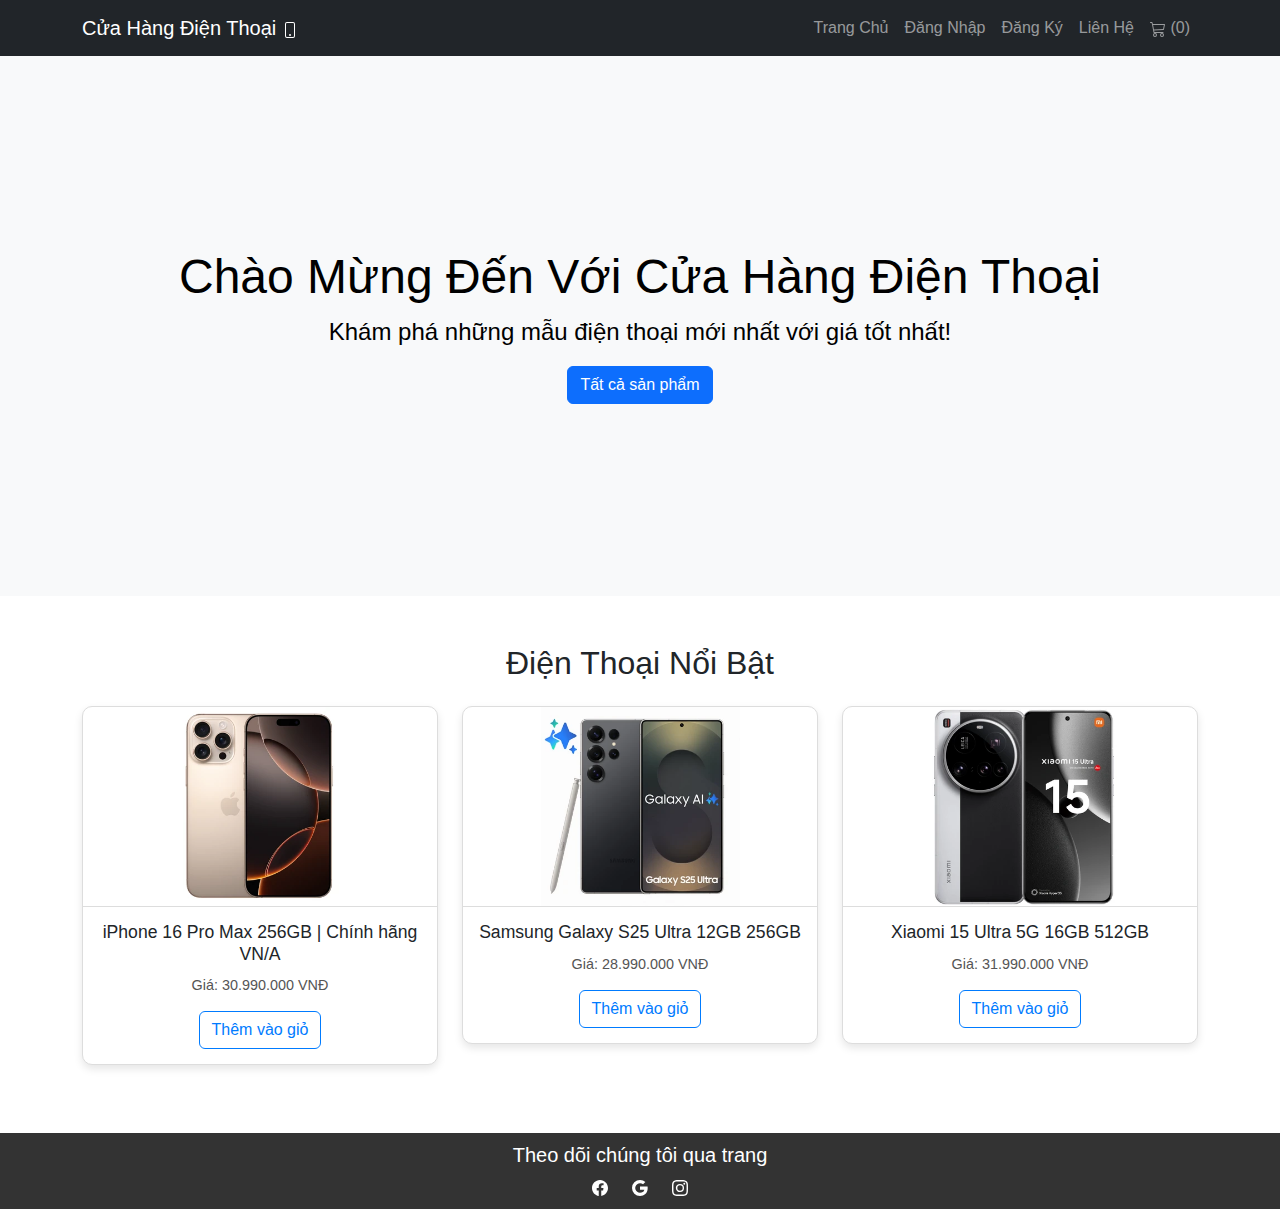
==== index.html @ 30577195 "init project" ====
<!DOCTYPE html>
<html lang="vi">
<head>
    <meta charset="UTF-8">
    <meta name="viewport" content="width=device-width, initial-scale=1.0">
    <title>Cửa Hàng Điện Thoại - Trang Chủ</title>
    <link href="https://cdn.jsdelivr.net/npm/bootstrap@5.3.3/dist/css/bootstrap.min.css" rel="stylesheet">
    <link rel="stylesheet" href="css/styles.css">
</head>
<body>
    <!-- Navbar -->
    <nav class="navbar navbar-expand-lg navbar-dark bg-dark">
        <div class="container">
            <a class="navbar-brand" href="index.html">Cửa Hàng Điện Thoại
              <svg xmlns="http://www.w3.org/2000/svg" width="16" height="16" fill="currentColor" class="bi bi-phone" viewBox="0 0 16 16">
                <path d="M11 1a1 1 0 0 1 1 1v12a1 1 0 0 1-1 1H5a1 1 0 0 1-1-1V2a1 1 0 0 1 1-1zM5 0a2 2 0 0 0-2 2v12a2 2 0 0 0 2 2h6a2 2 0 0 0 2-2V2a2 2 0 0 0-2-2z"/>
                <path d="M8 14a1 1 0 1 0 0-2 1 1 0 0 0 0 2"/>
              </svg>
            </a>
            <button class="navbar-toggler" type="button" data-bs-toggle="collapse" data-bs-target="#navbarNav">
                <span class="navbar-toggler-icon"></span>
            </button>
            <div class="collapse navbar-collapse" id="navbarNav">
                <ul class="navbar-nav ms-auto">
                    <li class="nav-item"><a class="nav-link" href="index.html">Trang Chủ</a></li>
                    <li class="nav-item"><a class="nav-link" href="login.html">Đăng Nhập</a></li>
                    <li class="nav-item"><a class="nav-link" href="register.html">Đăng Ký</a></li>
                    <li class="nav-item"><a class="nav-link" href="contact.html">Liên Hệ</a></li>
                    <li class="nav-item"><a class="nav-link" href="cart.html"><svg xmlns="http://www.w3.org/2000/svg" width="16" height="16" fill="currentColor" class="bi bi-cart3" viewBox="0 0 16 16">
                      <path d="M0 1.5A.5.5 0 0 1 .5 1H2a.5.5 0 0 1 .485.379L2.89 3H14.5a.5.5 0 0 1 .49.598l-1 5a.5.5 0 0 1-.465.401l-9.397.472L4.415 11H13a.5.5 0 0 1 0 1H4a.5.5 0 0 1-.491-.408L2.01 3.607 1.61 2H.5a.5.5 0 0 1-.5-.5M3.102 4l.84 4.479 9.144-.459L13.89 4zM5 12a2 2 0 1 0 0 4 2 2 0 0 0 0-4m7 0a2 2 0 1 0 0 4 2 2 0 0 0 0-4m-7 1a1 1 0 1 1 0 2 1 1 0 0 1 0-2m7 0a1 1 0 1 1 0 2 1 1 0 0 1 0-2"/>
                    </svg> (<span class="cart-count">0</span>)</a></li>
                </ul>
            </div>
        </div>
    </nav>

    <!-- Hero Section -->
    <header class="hero-section text-center text-white">
      <div class="container">
          <h1 class="display-4">Chào Mừng Đến Với Cửa Hàng Điện Thoại</h1>
          <p>Khám phá những mẫu điện thoại mới nhất với giá tốt nhất!</p>
          <a href="all-products.html" class="btn btn-primary">Tất cả sản phẩm</a>
      </div>
  </header>
    <!-- Featured Phones -->
    <section class="py-5">
        <div class="container">
            <h2 class="text-center mb-4">Điện Thoại Nổi Bật</h2>
            <div class="row">
                <div class="col-md-4">
                    <div class="card">
                        <img src="image/2.jpg" class="card-img-top" alt="" />
                        <div class="card-body">
                            <h5 class="card-title">iPhone 16 Pro Max 256GB | Chính hãng VN/A</h5>
                            <p class="card-text">Giá: 30.990.000 VNĐ</p>
                            <button class="btn btn-outline-primary add-to-cart" data-id="1">Thêm vào giỏ</button>
                        </div>
                    </div>
                </div>
                <div class="col-md-4">
                    <div class="card">
                        <img src="image/5.jpg" class="card-img-top" alt="" />
                        <div class="card-body">
                            <h5 class="card-title">Samsung Galaxy S25 Ultra 12GB 256GB</h5>
                            <p class="card-text">Giá: 28.990.000 VNĐ</p>
                            <button class="btn btn-outline-primary add-to-cart" data-id="4">Thêm vào giỏ</button>
                        </div>
                    </div>
                </div>
                <div class="col-md-4">
                    <div class="card">
                        <img src="image/9.jpg" class="card-img-top" alt="" />
                        <div class="card-body">
                            <h5 class="card-title">Xiaomi 15 Ultra 5G 16GB 512GB</h5>
                            <p class="card-text">Giá: 31.990.000 VNĐ</p>
                            <button class="btn btn-outline-primary add-to-cart" data-id="8">Thêm vào giỏ</button>
                        </div>
                    </div>
                </div>
            </div>
        </div>
    </section>
    <footer>
      <div class="container">
        <h5>Theo dõi chúng tôi qua trang</h5>
        <p>
          <svg xmlns="http://www.w3.org/2000/svg" width="16" height="16" fill="currentColor" class="bi bi-facebook" viewBox="0 0 16 16">
          <path d="M16 8.049c0-4.446-3.582-8.05-8-8.05C3.58 0-.002 3.603-.002 8.05c0 4.017 2.926 7.347 6.75 7.951v-5.625h-2.03V8.05H6.75V6.275c0-2.017 1.195-3.131 3.022-3.131.876 0 1.791.157 1.791.157v1.98h-1.009c-.993 0-1.303.621-1.303 1.258v1.51h2.218l-.354 2.326H9.25V16c3.824-.604 6.75-3.934 6.75-7.951"/>
        </svg>
        <svg xmlns="http://www.w3.org/2000/svg" width="16" height="16" fill="currentColor" class="bi bi-google" viewBox="0 0 16 16">
          <path d="M15.545 6.558a9.4 9.4 0 0 1 .139 1.626c0 2.434-.87 4.492-2.384 5.885h.002C11.978 15.292 10.158 16 8 16A8 8 0 1 1 8 0a7.7 7.7 0 0 1 5.352 2.082l-2.284 2.284A4.35 4.35 0 0 0 8 3.166c-2.087 0-3.86 1.408-4.492 3.304a4.8 4.8 0 0 0 0 3.063h.003c.635 1.893 2.405 3.301 4.492 3.301 1.078 0 2.004-.276 2.722-.764h-.003a3.7 3.7 0 0 0 1.599-2.431H8v-3.08z"/>
        </svg>
        <svg xmlns="http://www.w3.org/2000/svg" width="16" height="16" fill="currentColor" class="bi bi-instagram" viewBox="0 0 16 16">
          <path d="M8 0C5.829 0 5.556.01 4.703.048 3.85.088 3.269.222 2.76.42a3.9 3.9 0 0 0-1.417.923A3.9 3.9 0 0 0 .42 2.76C.222 3.268.087 3.85.048 4.7.01 5.555 0 5.827 0 8.001c0 2.172.01 2.444.048 3.297.04.852.174 1.433.372 1.942.205.526.478.972.923 1.417.444.445.89.719 1.416.923.51.198 1.09.333 1.942.372C5.555 15.99 5.827 16 8 16s2.444-.01 3.298-.048c.851-.04 1.434-.174 1.943-.372a3.9 3.9 0 0 0 1.416-.923c.445-.445.718-.891.923-1.417.197-.509.332-1.09.372-1.942C15.99 10.445 16 10.173 16 8s-.01-2.445-.048-3.299c-.04-.851-.175-1.433-.372-1.941a3.9 3.9 0 0 0-.923-1.417A3.9 3.9 0 0 0 13.24.42c-.51-.198-1.092-.333-1.943-.372C10.443.01 10.172 0 7.998 0zm-.717 1.442h.718c2.136 0 2.389.007 3.232.046.78.035 1.204.166 1.486.275.373.145.64.319.92.599s.453.546.598.92c.11.281.24.705.275 1.485.039.843.047 1.096.047 3.231s-.008 2.389-.047 3.232c-.035.78-.166 1.203-.275 1.485a2.5 2.5 0 0 1-.599.919c-.28.28-.546.453-.92.598-.28.11-.704.24-1.485.276-.843.038-1.096.047-3.232.047s-2.39-.009-3.233-.047c-.78-.036-1.203-.166-1.485-.276a2.5 2.5 0 0 1-.92-.598 2.5 2.5 0 0 1-.6-.92c-.109-.281-.24-.705-.275-1.485-.038-.843-.046-1.096-.046-3.233s.008-2.388.046-3.231c.036-.78.166-1.204.276-1.486.145-.373.319-.64.599-.92s.546-.453.92-.598c.282-.11.705-.24 1.485-.276.738-.034 1.024-.044 2.515-.045zm4.988 1.328a.96.96 0 1 0 0 1.92.96.96 0 0 0 0-1.92m-4.27 1.122a4.109 4.109 0 1 0 0 8.217 4.109 4.109 0 0 0 0-8.217m0 1.441a2.667 2.667 0 1 1 0 5.334 2.667 2.667 0 0 1 0-5.334"/>
        </svg>
      </p>
      </div>
    </footer>
    
    <script src="https://cdn.jsdelivr.net/npm/bootstrap@5.3.3/dist/js/bootstrap.bundle.min.js"></script>
    <script src="js/main.js"></script>
</body>
</html>
---- css/styles.css ----
body {
    font-family: Arial, sans-serif;
}

.hero-section {
    background-color: #f8f9fa;
    height: 60vh;
    display: flex;
    align-items: center;
    justify-content: center;
    text-align: center;
}
.hero-section h1{
    color: black;
    font-size: 3em;
}
.hero-section p{
    color: black;
    font-size: 1.5em;
}

.logo-image {
    height: 40px;
}

.card {
    transition: transform 0.2s;
    border: 1px solid #ddd;
    border-radius: 10px;
    overflow: hidden;
    box-shadow: 0 4px 8px rgba(0, 0, 0, 0.1);
    margin-bottom: 20px; /* Add margin-bottom for spacing between cards */
}

.card:hover {
    transform: scale(1.05);
    box-shadow: 0 8px 16px rgba(0, 0, 0, 0.2);
}

.card-img-top {
    border-bottom: 1px solid #ddd;
    border-top-left-radius: 10px;
    border-top-right-radius: 10px;
    height: 200px; /* Adjust the height of the image */
    object-fit: contain; /* Ensure the entire image is visible */
    width: 100%; /* Ensure the image takes the full width of the card */
}

.card-body {
    padding: 15px;
    text-align: center;
}

.card-title {
    font-size: 1.1em; /* Adjust the font size */
    margin-bottom: 10px;
}

.card-text {
    font-size: 0.9em; /* Adjust the font size */
    color: #555;
    margin-bottom: 15px;
}

.btn-outline-primary {
    border-color: #007bff;
    color: #007bff;
    transition: background-color 0.2s, color 0.2s;
}

.btn-outline-primary:hover {
    background-color: #007bff;
    color: #fff;
}

/* Optional: Custom styles for the modal */
.modal-body img {
    max-width: 100%;
    height: auto;
}

footer {
    background-color: #333;
    color: white;
    text-align: center;
    padding: 10px;
    bottom: 0;
    width: 100%;
}

footer p {
    margin: 0;
}

/* Add margin to the icons in the footer */
footer svg {
    margin: 0 10px; /* Adjust the value as needed */
}
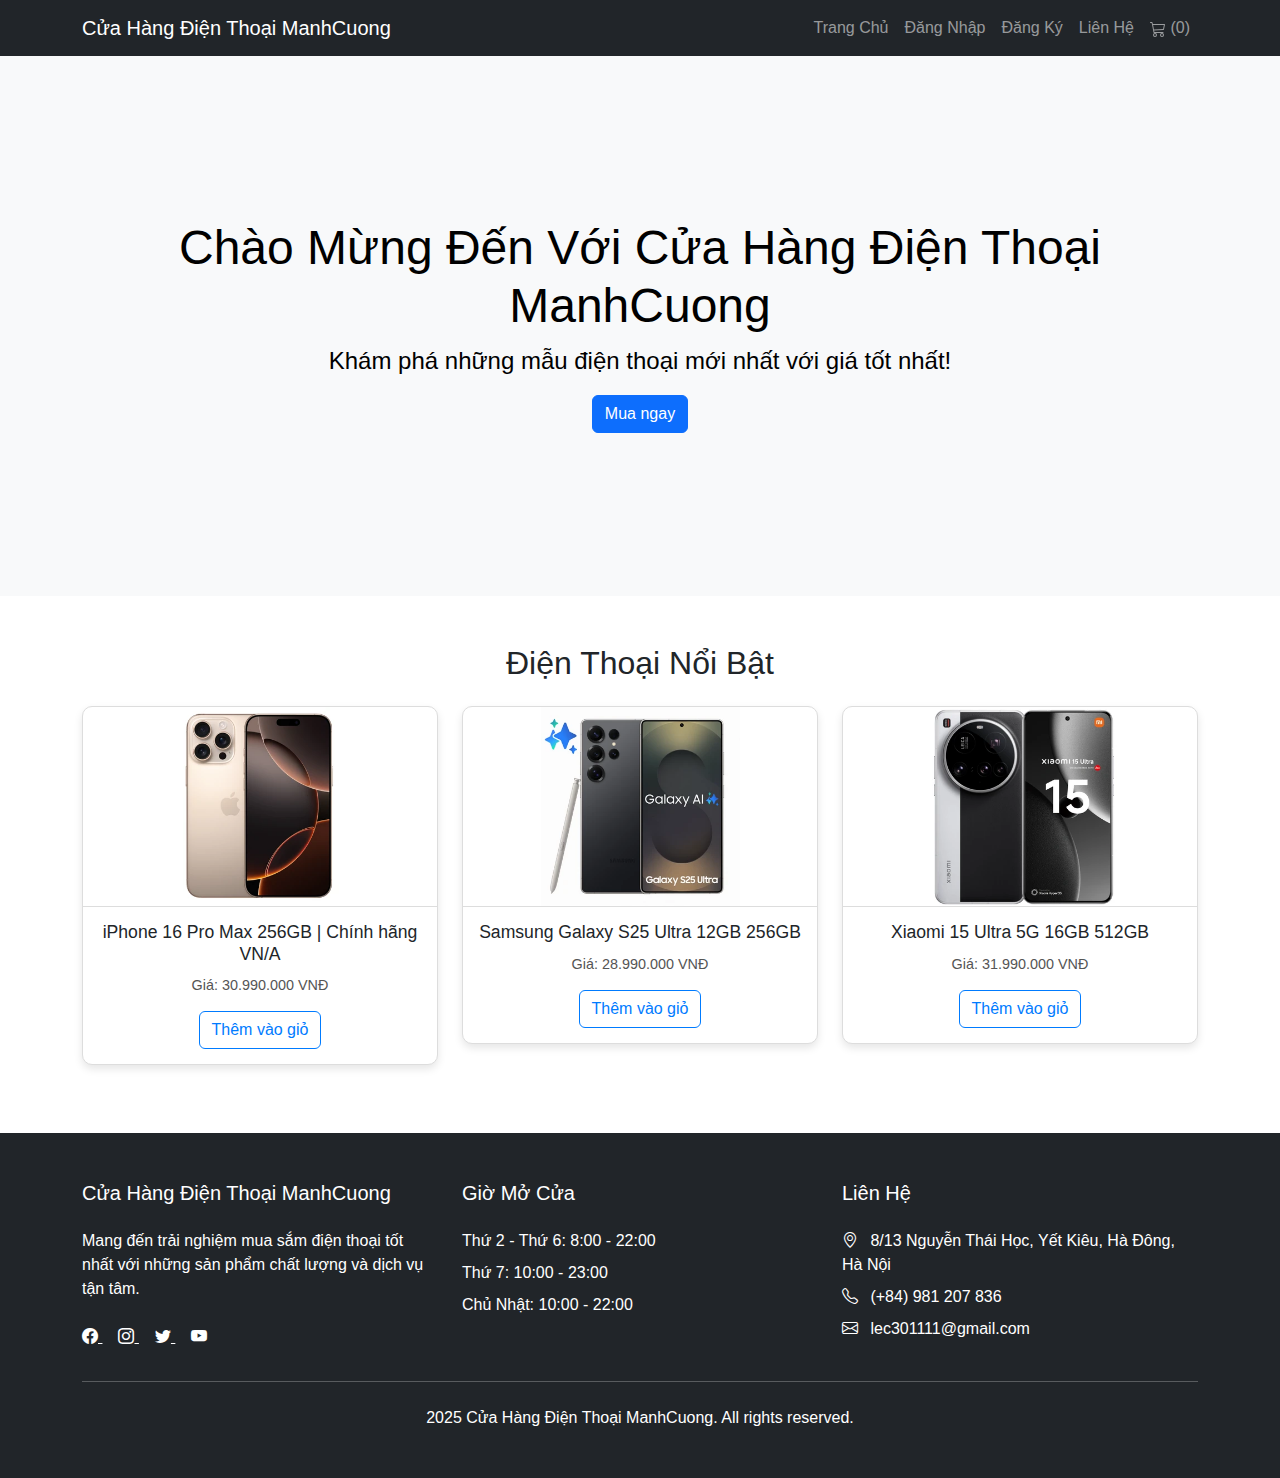
==== commit 3cd7217e: "add hello" ====
--- a/index.html
+++ b/index.html
@@ -3,20 +3,17 @@
 <head>
     <meta charset="UTF-8">
     <meta name="viewport" content="width=device-width, initial-scale=1.0">
-    <title>Cửa Hàng Điện Thoại - Trang Chủ</title>
+    <title>Cửa Hàng Điện Thoại ManhCuong - Trang Chủ</title>
     <link href="https://cdn.jsdelivr.net/npm/bootstrap@5.3.3/dist/css/bootstrap.min.css" rel="stylesheet">
-    <link rel="stylesheet" href="css/styles.css">
+    <!-- Bootstrap Icons -->
+    <link rel="stylesheet" href="https://cdn.jsdelivr.net/npm/bootstrap-icons@1.11.3/font/bootstrap-icons.min.css"/>
+    <link rel="stylesheet" href="css/styles.css" />
 </head>
 <body>
     <!-- Navbar -->
     <nav class="navbar navbar-expand-lg navbar-dark bg-dark">
         <div class="container">
-            <a class="navbar-brand" href="index.html">Cửa Hàng Điện Thoại
-              <svg xmlns="http://www.w3.org/2000/svg" width="16" height="16" fill="currentColor" class="bi bi-phone" viewBox="0 0 16 16">
-                <path d="M11 1a1 1 0 0 1 1 1v12a1 1 0 0 1-1 1H5a1 1 0 0 1-1-1V2a1 1 0 0 1 1-1zM5 0a2 2 0 0 0-2 2v12a2 2 0 0 0 2 2h6a2 2 0 0 0 2-2V2a2 2 0 0 0-2-2z"/>
-                <path d="M8 14a1 1 0 1 0 0-2 1 1 0 0 0 0 2"/>
-              </svg>
-            </a>
+            <a class="navbar-brand" href="index.html">Cửa Hàng Điện Thoại ManhCuong</a>
             <button class="navbar-toggler" type="button" data-bs-toggle="collapse" data-bs-target="#navbarNav">
                 <span class="navbar-toggler-icon"></span>
             </button>
@@ -37,9 +34,9 @@
     <!-- Hero Section -->
     <header class="hero-section text-center text-white">
       <div class="container">
-          <h1 class="display-4">Chào Mừng Đến Với Cửa Hàng Điện Thoại</h1>
+          <h1 class="display-4">Chào Mừng Đến Với Cửa Hàng Điện Thoại ManhCuong</h1>
           <p>Khám phá những mẫu điện thoại mới nhất với giá tốt nhất!</p>
-          <a href="all-products.html" class="btn btn-primary">Tất cả sản phẩm</a>
+          <a href="all-products.html" class="btn btn-primary">Mua ngay</a>
       </div>
   </header>
     <!-- Featured Phones -->
@@ -49,7 +46,7 @@
             <div class="row">
                 <div class="col-md-4">
                     <div class="card">
-                        <img src="image/2.jpg" class="card-img-top" alt="" />
+                        <a href="product/product1.html"><img src="image/2.jpg" class="card-img-top" alt="" /></a>
                         <div class="card-body">
                             <h5 class="card-title">iPhone 16 Pro Max 256GB | Chính hãng VN/A</h5>
                             <p class="card-text">Giá: 30.990.000 VNĐ</p>
@@ -59,7 +56,7 @@
                 </div>
                 <div class="col-md-4">
                     <div class="card">
-                        <img src="image/5.jpg" class="card-img-top" alt="" />
+                        <a href="product/product4.html"><img src="image/5.jpg" class="card-img-top" alt=""></a>
                         <div class="card-body">
                             <h5 class="card-title">Samsung Galaxy S25 Ultra 12GB 256GB</h5>
                             <p class="card-text">Giá: 28.990.000 VNĐ</p>
@@ -69,7 +66,7 @@
                 </div>
                 <div class="col-md-4">
                     <div class="card">
-                        <img src="image/9.jpg" class="card-img-top" alt="" />
+                        <a href="product/product8.html"><img src="image/9.jpg" class="card-img-top" alt=""></a>
                         <div class="card-body">
                             <h5 class="card-title">Xiaomi 15 Ultra 5G 16GB 512GB</h5>
                             <p class="card-text">Giá: 31.990.000 VNĐ</p>
@@ -80,24 +77,61 @@
             </div>
         </div>
     </section>
-    <footer>
-      <div class="container">
-        <h5>Theo dõi chúng tôi qua trang</h5>
-        <p>
-          <svg xmlns="http://www.w3.org/2000/svg" width="16" height="16" fill="currentColor" class="bi bi-facebook" viewBox="0 0 16 16">
-          <path d="M16 8.049c0-4.446-3.582-8.05-8-8.05C3.58 0-.002 3.603-.002 8.05c0 4.017 2.926 7.347 6.75 7.951v-5.625h-2.03V8.05H6.75V6.275c0-2.017 1.195-3.131 3.022-3.131.876 0 1.791.157 1.791.157v1.98h-1.009c-.993 0-1.303.621-1.303 1.258v1.51h2.218l-.354 2.326H9.25V16c3.824-.604 6.75-3.934 6.75-7.951"/>
-        </svg>
-        <svg xmlns="http://www.w3.org/2000/svg" width="16" height="16" fill="currentColor" class="bi bi-google" viewBox="0 0 16 16">
-          <path d="M15.545 6.558a9.4 9.4 0 0 1 .139 1.626c0 2.434-.87 4.492-2.384 5.885h.002C11.978 15.292 10.158 16 8 16A8 8 0 1 1 8 0a7.7 7.7 0 0 1 5.352 2.082l-2.284 2.284A4.35 4.35 0 0 0 8 3.166c-2.087 0-3.86 1.408-4.492 3.304a4.8 4.8 0 0 0 0 3.063h.003c.635 1.893 2.405 3.301 4.492 3.301 1.078 0 2.004-.276 2.722-.764h-.003a3.7 3.7 0 0 0 1.599-2.431H8v-3.08z"/>
-        </svg>
-        <svg xmlns="http://www.w3.org/2000/svg" width="16" height="16" fill="currentColor" class="bi bi-instagram" viewBox="0 0 16 16">
-          <path d="M8 0C5.829 0 5.556.01 4.703.048 3.85.088 3.269.222 2.76.42a3.9 3.9 0 0 0-1.417.923A3.9 3.9 0 0 0 .42 2.76C.222 3.268.087 3.85.048 4.7.01 5.555 0 5.827 0 8.001c0 2.172.01 2.444.048 3.297.04.852.174 1.433.372 1.942.205.526.478.972.923 1.417.444.445.89.719 1.416.923.51.198 1.09.333 1.942.372C5.555 15.99 5.827 16 8 16s2.444-.01 3.298-.048c.851-.04 1.434-.174 1.943-.372a3.9 3.9 0 0 0 1.416-.923c.445-.445.718-.891.923-1.417.197-.509.332-1.09.372-1.942C15.99 10.445 16 10.173 16 8s-.01-2.445-.048-3.299c-.04-.851-.175-1.433-.372-1.941a3.9 3.9 0 0 0-.923-1.417A3.9 3.9 0 0 0 13.24.42c-.51-.198-1.092-.333-1.943-.372C10.443.01 10.172 0 7.998 0zm-.717 1.442h.718c2.136 0 2.389.007 3.232.046.78.035 1.204.166 1.486.275.373.145.64.319.92.599s.453.546.598.92c.11.281.24.705.275 1.485.039.843.047 1.096.047 3.231s-.008 2.389-.047 3.232c-.035.78-.166 1.203-.275 1.485a2.5 2.5 0 0 1-.599.919c-.28.28-.546.453-.92.598-.28.11-.704.24-1.485.276-.843.038-1.096.047-3.232.047s-2.39-.009-3.233-.047c-.78-.036-1.203-.166-1.485-.276a2.5 2.5 0 0 1-.92-.598 2.5 2.5 0 0 1-.6-.92c-.109-.281-.24-.705-.275-1.485-.038-.843-.046-1.096-.046-3.233s.008-2.388.046-3.231c.036-.78.166-1.204.276-1.486.145-.373.319-.64.599-.92s.546-.453.92-.598c.282-.11.705-.24 1.485-.276.738-.034 1.024-.044 2.515-.045zm4.988 1.328a.96.96 0 1 0 0 1.92.96.96 0 0 0 0-1.92m-4.27 1.122a4.109 4.109 0 1 0 0 8.217 4.109 4.109 0 0 0 0-8.217m0 1.441a2.667 2.667 0 1 1 0 5.334 2.667 2.667 0 0 1 0-5.334"/>
-        </svg>
-      </p>
-      </div>
+    <!-- Footer -->
+    <footer class="text-white py-5 bg-dark">
+        <div class="container">
+            <div class="row g-4">
+                <div class="col-lg-4">
+                    <h5 class="mb-4">Cửa Hàng Điện Thoại ManhCuong</h5>
+                    <p>Mang đến trải nghiệm mua sắm điện thoại tốt nhất với những sản phẩm chất lượng và dịch vụ tận tâm.</p>
+                    <div class="mt-4">
+                        <a href="#" class="text-white me-3" title="Facebook">
+                            <i class="bi bi-facebook"></i>
+                        </a>
+                        <a href="#" class="text-white me-3" title="Instagram">
+                            <i class="bi bi-instagram"></i>
+                        </a>
+                        <a href="#" class="text-white me-3" title="Twitter">
+                            <i class="bi bi-twitter"></i>
+                        </a>
+                        <a href="#" class="text-white" title="YouTube">
+                            <i class="bi bi-youtube"></i>
+                        </a>
+                    </div>
+                </div>
+                <div class="col-lg-4">
+                    <h5 class="mb-4">Giờ Mở Cửa</h5>
+                    <ul class="list-unstyled">
+                        <li class="mb-2">Thứ 2 - Thứ 6: 8:00 - 22:00</li>
+                        <li class="mb-2">Thứ 7: 10:00 - 23:00</li>
+                        <li>Chủ Nhật: 10:00 - 22:00</li>
+                    </ul>
+                </div>
+                <div class="col-lg-4">
+                    <h5 class="mb-4">Liên Hệ</h5>
+                    <ul class="list-unstyled">
+                        <li class="mb-2">
+                            <i class="bi bi-geo-alt me-2"></i> 8/13 Nguyễn Thái Học, Yết Kiêu, Hà Đông, Hà Nội
+                        </li>
+                        <li class="mb-2">
+                            <i class="bi bi-telephone me-2"></i> (+84) 981 207 836
+                        </li>
+                        <li class="mb-2">
+                            <i class="bi bi-envelope me-2"></i> lec301111@gmail.com
+                        </li>
+                    </ul>
+                </div>
+            </div>
+            <hr class="my-4">
+            <div class="text-center">
+                <p class="mb-0">2025 Cửa Hàng Điện Thoại ManhCuong. All rights reserved.</p>
+            </div>
+        </div>
     </footer>
     
     <script src="https://cdn.jsdelivr.net/npm/bootstrap@5.3.3/dist/js/bootstrap.bundle.min.js"></script>
+    <script src="https://code.jquery.com/jquery-3.7.1.js"></script>
     <script src="js/main.js"></script>
+    <script src="js/cart.js"></script>
 </body>
 </html>--- a/css/styles.css
+++ b/css/styles.css
@@ -82,7 +82,7 @@
 footer {
     background-color: #333;
     color: white;
-    text-align: center;
+    text-align: left;
     padding: 10px;
     bottom: 0;
     width: 100%;
@@ -95,4 +95,9 @@
 /* Add margin to the icons in the footer */
 footer svg {
     margin: 0 10px; /* Adjust the value as needed */
+}
+@media (max-width: 768px) {
+    .hero-section {
+        height: 60vh; /* Adjust height for smaller screens */
+    }
 }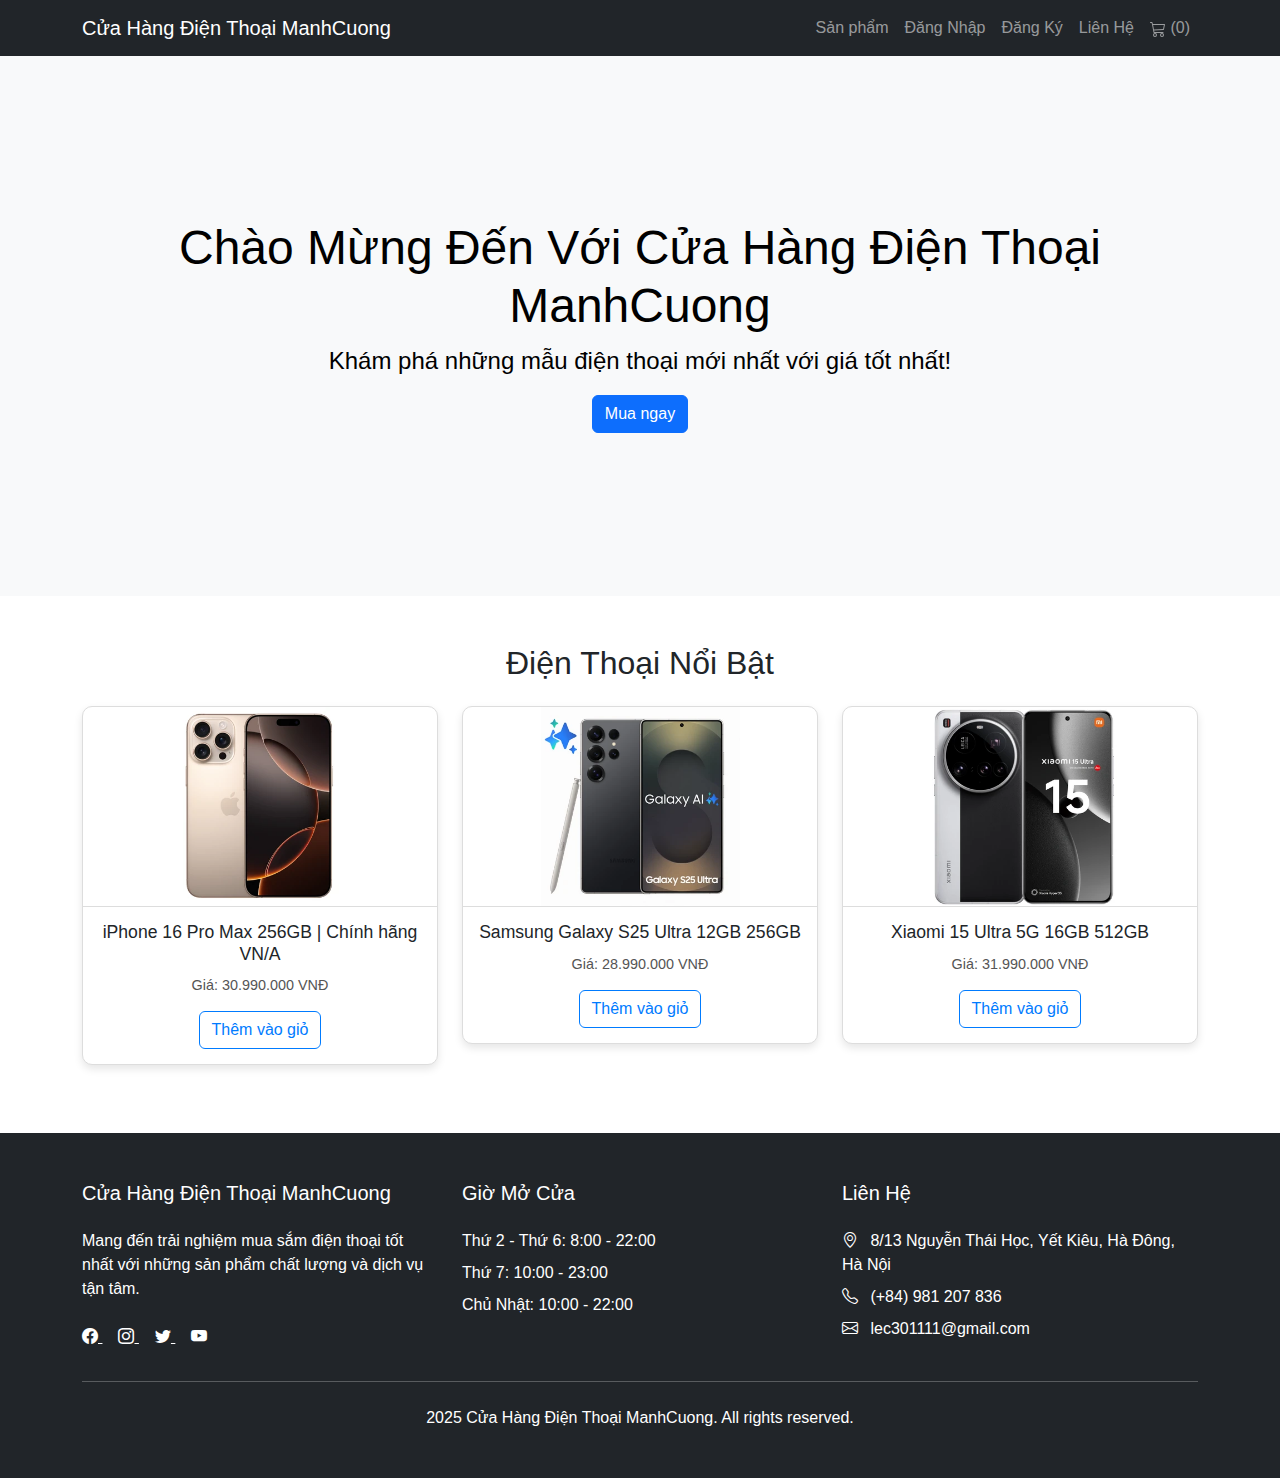
==== commit ec402a0e: "add cuong" ====
--- a/index.html
+++ b/index.html
@@ -19,7 +19,7 @@
             </button>
             <div class="collapse navbar-collapse" id="navbarNav">
                 <ul class="navbar-nav ms-auto">
-                    <li class="nav-item"><a class="nav-link" href="index.html">Trang Chủ</a></li>
+                    <li class="nav-item"><a class="nav-link" href="all-products.html">Sản phẩm</a></li>
                     <li class="nav-item"><a class="nav-link" href="login.html">Đăng Nhập</a></li>
                     <li class="nav-item"><a class="nav-link" href="register.html">Đăng Ký</a></li>
                     <li class="nav-item"><a class="nav-link" href="contact.html">Liên Hệ</a></li>
